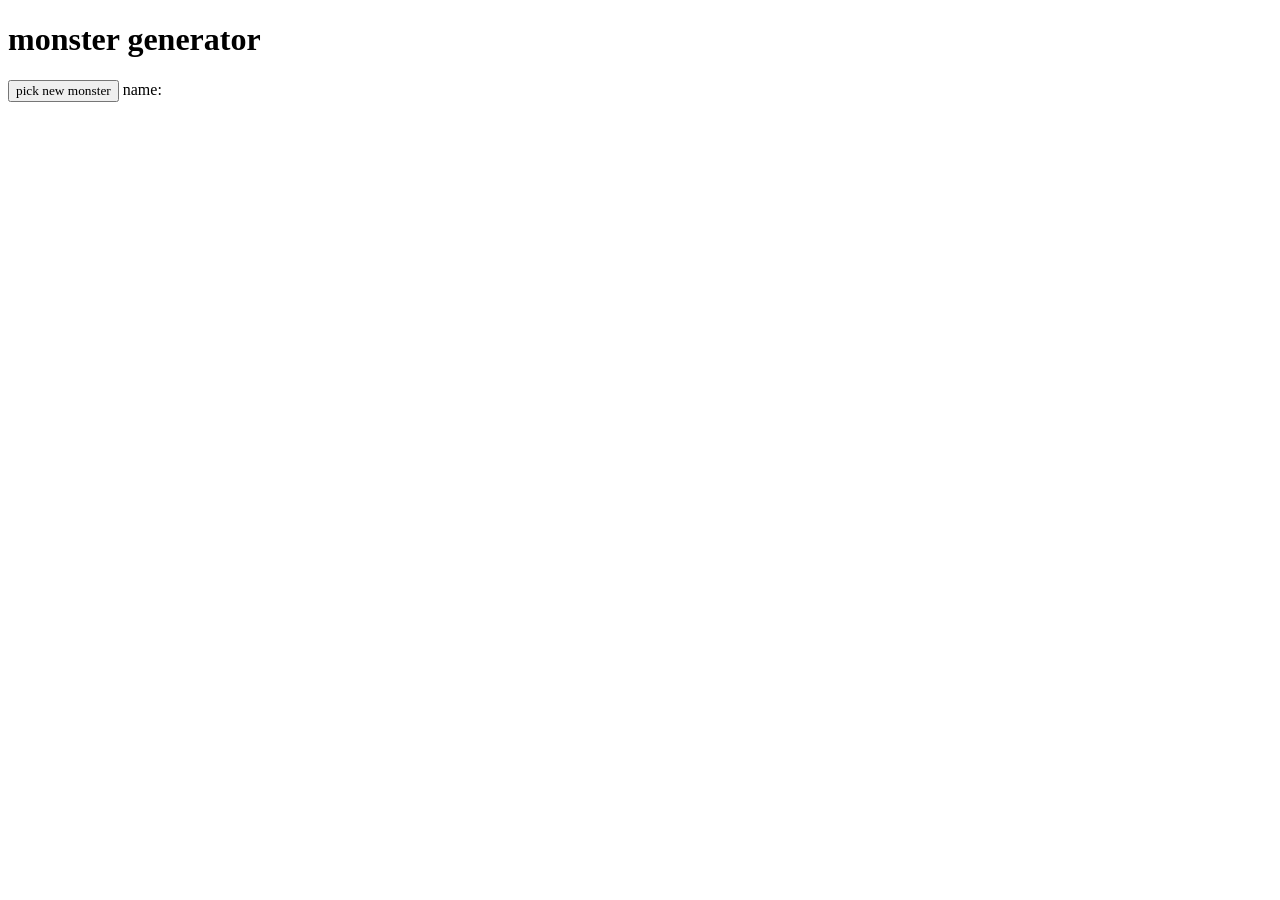
==== index.html @ 547858f8 "prototype for github pages testing" ====
<!DOCTYPE html>
<html>
<head>
<link rel="stylesheet" href="static/styles.css">
</head>

<body>

<h1>monster generator</h1>

<p> 
	<button type="button" id="pickMonster">pick new monster</button> 
	name: <span id="monsterLabel"></span>
</p>

<div id='imgsContainer'>
	<img id="block1" class="monsterImg hidden" src="static/images/template/monster_01.jpg" width=300>
	<img id="block2" class="monsterImg hidden" src="static/images/template/monster_02.jpg" width=300>
	<img id="block3" class="monsterImg hidden" src="static/images/template/monster_03.jpg" height=300>
</div>

</body>

<!-- only run js after html body loaded -->
<script src="static/script.js"></script>


</html>
---- static/styles.css ----
body, button {
	font-family: "comic sans ms";
}
.hidden {display: none;}
.visible {display: block;}
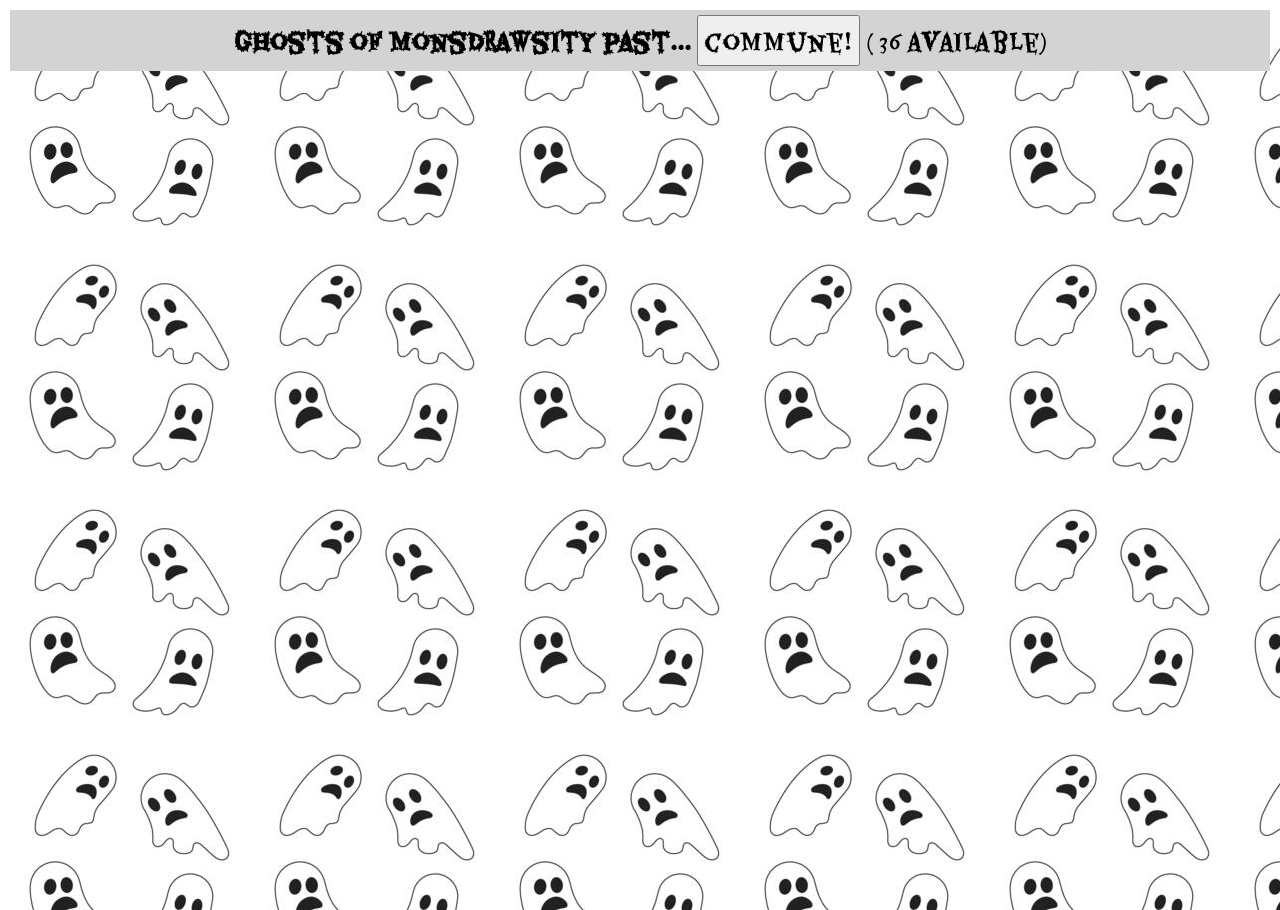
==== commit c03f2fd6: "add more missing git files" ====
--- a/index.html
+++ b/index.html
@@ -1,29 +1,67 @@
 <!DOCTYPE html>
 <html>
-<head>
-<link rel="stylesheet" href="static/styles.css">
-</head>
-
-<body>
-
-<h1>monster generator</h1>
-
-<p> 
-	<button type="button" id="pickMonster">pick new monster</button> 
-	name: <span id="monsterLabel"></span>
-</p>
-
-<div id='imgsContainer'>
-	<img id="block1" class="monsterImg hidden" src="static/images/template/monster_01.jpg" width=300>
-	<img id="block2" class="monsterImg hidden" src="static/images/template/monster_02.jpg" width=300>
-	<img id="block3" class="monsterImg hidden" src="static/images/template/monster_03.jpg" height=300>
-</div>
-
-</body>
-
-<!-- only run js after html body loaded -->
-<script src="static/script.js"></script>
-
-
-</html> 
-
+ <head>
+  <!-- Creepster font -->
+  <link href="https://fonts.googleapis.com" rel="preconnect"/>
+  <link crossorigin="" href="https://fonts.gstatic.com" rel="preconnect"/>
+  <link href="https://fonts.googleapis.com/css2?family=Creepster&amp;family=Eater&amp;display=swap" rel="stylesheet"/>
+  <link href="static/styles.css" rel="stylesheet"/>
+ </head>
+ <body>
+  <p>
+   <b>
+    ghosts of monsDRAWsity past...
+   </b>
+   <button id="pickMonster" type="button">
+    commune!
+   </button>
+   (
+   <span id="numMonsters">
+   </span>
+   available)
+  </p>
+  <!-- DEV USE -->
+  <!-- <p>name: <span id="monsterLabel"></span></p> -->
+  <div id="imgsContainer">
+   <img class="monsterImg hidden" id="monster00" src="static/images/monsters/IMG_2938.jpg"/>
+   <img class="monsterImg hidden" id="monster01" src="static/images/monsters/IMG_2939.jpg"/>
+   <img class="monsterImg hidden" id="monster02" src="static/images/monsters/IMG_2940.jpg"/>
+   <img class="monsterImg hidden" id="monster03" src="static/images/monsters/IMG_2941.jpg"/>
+   <img class="monsterImg hidden" id="monster04" src="static/images/monsters/IMG_2942.jpg"/>
+   <img class="monsterImg hidden" id="monster05" src="static/images/monsters/IMG_2943.jpg"/>
+   <img class="monsterImg hidden" id="monster06" src="static/images/monsters/IMG_2944.jpg"/>
+   <img class="monsterImg hidden" id="monster07" src="static/images/monsters/IMG_2945.jpg"/>
+   <img class="monsterImg hidden" id="monster08" src="static/images/monsters/IMG_2946.jpg"/>
+   <img class="monsterImg hidden" id="monster09" src="static/images/monsters/IMG_2947.jpg"/>
+   <img class="monsterImg hidden" id="monster10" src="static/images/monsters/IMG_2948.jpg"/>
+   <img class="monsterImg hidden" id="monster11" src="static/images/monsters/IMG_2949.jpg"/>
+   <img class="monsterImg hidden" id="monster12" src="static/images/monsters/IMG_2950.jpg"/>
+   <img class="monsterImg hidden" id="monster13" src="static/images/monsters/IMG_2951.jpg"/>
+   <img class="monsterImg hidden" id="monster14" src="static/images/monsters/IMG_2952.jpg"/>
+   <img class="monsterImg hidden" id="monster15" src="static/images/monsters/IMG_2953.jpg"/>
+   <img class="monsterImg hidden" id="monster16" src="static/images/monsters/IMG_2954.jpg"/>
+   <img class="monsterImg hidden" id="monster17" src="static/images/monsters/IMG_2955.jpg"/>
+   <img class="monsterImg hidden" id="monster18" src="static/images/monsters/IMG_2956.jpg"/>
+   <img class="monsterImg hidden" id="monster19" src="static/images/monsters/IMG_2957.jpg"/>
+   <img class="monsterImg hidden" id="monster20" src="static/images/monsters/IMG_2958.jpg"/>
+   <img class="monsterImg hidden" id="monster21" src="static/images/monsters/IMG_2959.jpg"/>
+   <img class="monsterImg hidden" id="monster22" src="static/images/monsters/IMG_2960.jpg"/>
+   <img class="monsterImg hidden" id="monster23" src="static/images/monsters/IMG_2961.jpg"/>
+   <img class="monsterImg hidden" id="monster24" src="static/images/monsters/IMG_2962.jpg"/>
+   <img class="monsterImg hidden" id="monster25" src="static/images/monsters/IMG_2963.jpg"/>
+   <img class="monsterImg hidden" id="monster26" src="static/images/monsters/IMG_2964.jpg"/>
+   <img class="monsterImg hidden" id="monster27" src="static/images/monsters/IMG_2965.jpg"/>
+   <img class="monsterImg hidden" id="monster28" src="static/images/monsters/IMG_2966.jpg"/>
+   <img class="monsterImg hidden" id="monster29" src="static/images/monsters/IMG_2967.jpg"/>
+   <img class="monsterImg hidden" id="monster30" src="static/images/monsters/IMG_2968.jpg"/>
+   <img class="monsterImg hidden" id="monster31" src="static/images/monsters/IMG_2969.jpg"/>
+   <img class="monsterImg hidden" id="monster32" src="static/images/monsters/IMG_2970.jpg"/>
+   <img class="monsterImg hidden" id="monster33" src="static/images/monsters/IMG_2971.jpg"/>
+   <img class="monsterImg hidden" id="monster34" src="static/images/monsters/IMG_2972.jpg"/>
+   <img class="monsterImg hidden" id="monster35" src="static/images/monsters/IMG_2973.jpg"/>
+  </div>
+ </body>
+ <!-- only run js after html body loaded -->
+ <script src="static/script.js">
+ </script>
+</html>
--- a/static/styles.css
+++ b/static/styles.css
@@ -1,6 +1,43 @@
 
 body, button {
-	font-family: "comic sans ms";
+/*	font-family: "comic sans ms";*/
+/*	font-family: "Creepster";*/
+	font-family: "Eater";
+	font-size: 24px;
+	text-align: center;
 }
 .hidden {display: none;}
 .visible {display: block;}
+
+/* make images responsive
+Source - https://stackoverflow.com/a/35345577
+Posted by Victor Zakharov, modified by community. See post 'Timeline' for change history
+Retrieved 2026-08-15, License - CC BY-SA 3.0
+*/
+html, body {
+    width: 100%;
+    height: 100%;
+    margin: 0px;
+    padding: 0px;
+}
+img {
+    padding: 0px;
+    display: block;
+    margin: 0px auto;
+    height: auto;
+    max-width: 80%;
+    max-height: 100vh;
+}
+
+/* other stuff */
+p {
+	margin: 10px;
+	background-color: lightgrey;
+	padding: 5px;
+}
+
+/* background image*/
+body {
+  background-image: url("./images/ghost-bkgd-tile.jpg");
+  background-repeat: repeat-xy;
+}
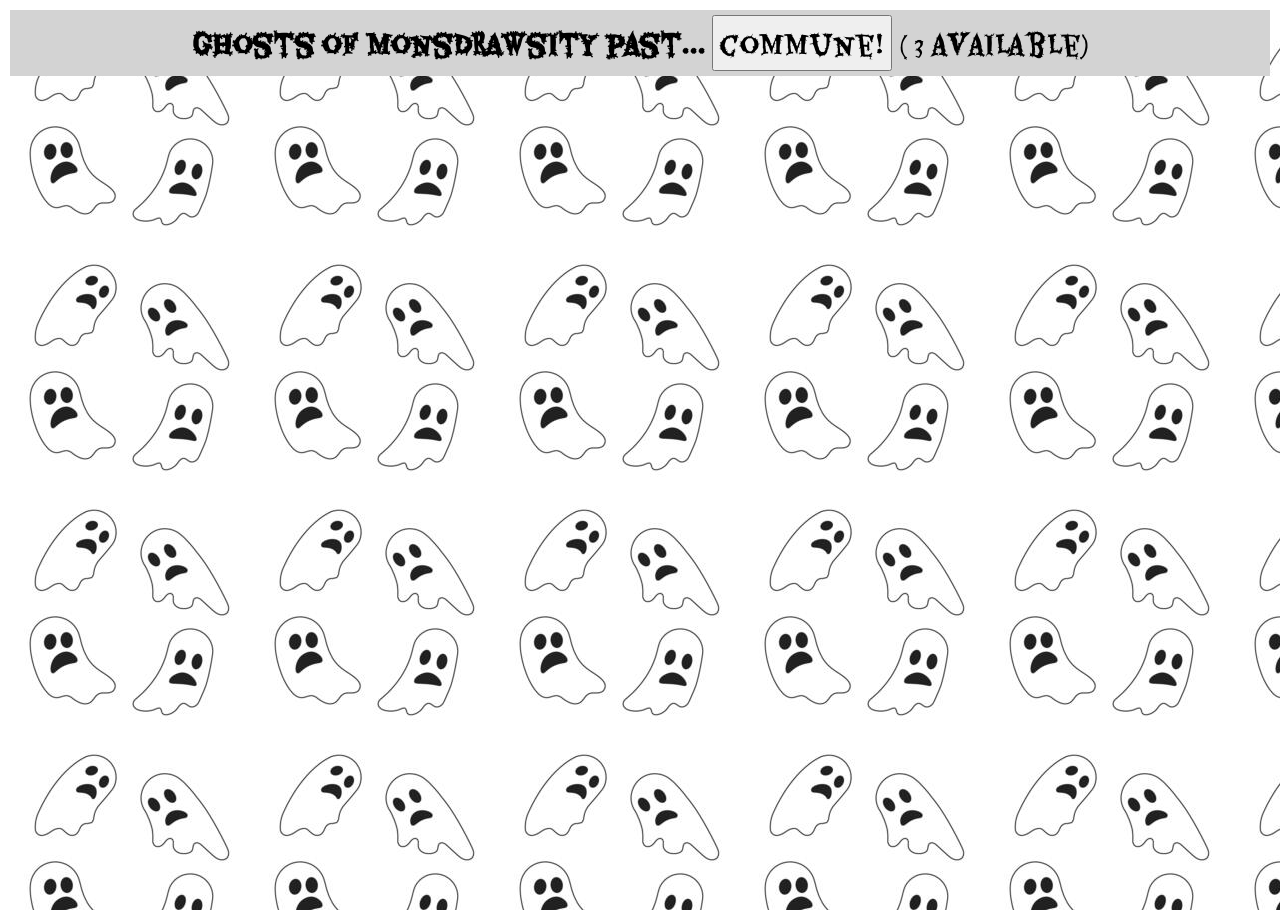
==== commit b42cbaf7: "clean up some code, add more logging for post-deploy troubleshooting" ====
--- a/index.html
+++ b/index.html
@@ -23,45 +23,12 @@
   <!-- DEV USE -->
   <!-- <p>name: <span id="monsterLabel"></span></p> -->
   <div id="imgsContainer">
-   <img class="monsterImg hidden" id="monster00" src="static/images/monsters/IMG_2938.jpg"/>
-   <img class="monsterImg hidden" id="monster01" src="static/images/monsters/IMG_2939.jpg"/>
-   <img class="monsterImg hidden" id="monster02" src="static/images/monsters/IMG_2940.jpg"/>
-   <img class="monsterImg hidden" id="monster03" src="static/images/monsters/IMG_2941.jpg"/>
-   <img class="monsterImg hidden" id="monster04" src="static/images/monsters/IMG_2942.jpg"/>
-   <img class="monsterImg hidden" id="monster05" src="static/images/monsters/IMG_2943.jpg"/>
-   <img class="monsterImg hidden" id="monster06" src="static/images/monsters/IMG_2944.jpg"/>
-   <img class="monsterImg hidden" id="monster07" src="static/images/monsters/IMG_2945.jpg"/>
-   <img class="monsterImg hidden" id="monster08" src="static/images/monsters/IMG_2946.jpg"/>
-   <img class="monsterImg hidden" id="monster09" src="static/images/monsters/IMG_2947.jpg"/>
-   <img class="monsterImg hidden" id="monster10" src="static/images/monsters/IMG_2948.jpg"/>
-   <img class="monsterImg hidden" id="monster11" src="static/images/monsters/IMG_2949.jpg"/>
-   <img class="monsterImg hidden" id="monster12" src="static/images/monsters/IMG_2950.jpg"/>
-   <img class="monsterImg hidden" id="monster13" src="static/images/monsters/IMG_2951.jpg"/>
-   <img class="monsterImg hidden" id="monster14" src="static/images/monsters/IMG_2952.jpg"/>
-   <img class="monsterImg hidden" id="monster15" src="static/images/monsters/IMG_2953.jpg"/>
-   <img class="monsterImg hidden" id="monster16" src="static/images/monsters/IMG_2954.jpg"/>
-   <img class="monsterImg hidden" id="monster17" src="static/images/monsters/IMG_2955.jpg"/>
-   <img class="monsterImg hidden" id="monster18" src="static/images/monsters/IMG_2956.jpg"/>
-   <img class="monsterImg hidden" id="monster19" src="static/images/monsters/IMG_2957.jpg"/>
-   <img class="monsterImg hidden" id="monster20" src="static/images/monsters/IMG_2958.jpg"/>
-   <img class="monsterImg hidden" id="monster21" src="static/images/monsters/IMG_2959.jpg"/>
-   <img class="monsterImg hidden" id="monster22" src="static/images/monsters/IMG_2960.jpg"/>
-   <img class="monsterImg hidden" id="monster23" src="static/images/monsters/IMG_2961.jpg"/>
-   <img class="monsterImg hidden" id="monster24" src="static/images/monsters/IMG_2962.jpg"/>
-   <img class="monsterImg hidden" id="monster25" src="static/images/monsters/IMG_2963.jpg"/>
-   <img class="monsterImg hidden" id="monster26" src="static/images/monsters/IMG_2964.jpg"/>
-   <img class="monsterImg hidden" id="monster27" src="static/images/monsters/IMG_2965.jpg"/>
-   <img class="monsterImg hidden" id="monster28" src="static/images/monsters/IMG_2966.jpg"/>
-   <img class="monsterImg hidden" id="monster29" src="static/images/monsters/IMG_2967.jpg"/>
-   <img class="monsterImg hidden" id="monster30" src="static/images/monsters/IMG_2968.jpg"/>
-   <img class="monsterImg hidden" id="monster31" src="static/images/monsters/IMG_2969.jpg"/>
-   <img class="monsterImg hidden" id="monster32" src="static/images/monsters/IMG_2970.jpg"/>
-   <img class="monsterImg hidden" id="monster33" src="static/images/monsters/IMG_2971.jpg"/>
-   <img class="monsterImg hidden" id="monster34" src="static/images/monsters/IMG_2972.jpg"/>
-   <img class="monsterImg hidden" id="monster35" src="static/images/monsters/IMG_2973.jpg"/>
+   <img class="monsterImg hidden" id="monster00" src="static/images/monsters/placeholder/placeholder_1.jpg"/>
+   <img class="monsterImg hidden" id="monster01" src="static/images/monsters/placeholder/placeholder_2.jpg"/>
+   <img class="monsterImg hidden" id="monster02" src="static/images/monsters/placeholder/placeholder_3.jpg"/>
   </div>
+  <!-- only run js after html body loaded -->
+  <script src="static/script.js">
+  </script>
  </body>
- <!-- only run js after html body loaded -->
- <script src="static/script.js">
- </script>
 </html>
--- a/static/styles.css
+++ b/static/styles.css
@@ -3,7 +3,7 @@
 /*	font-family: "comic sans ms";*/
 /*	font-family: "Creepster";*/
 	font-family: "Eater";
-	font-size: 24px;
+	font-size: 3vh;
 	text-align: center;
 }
 .hidden {display: none;}
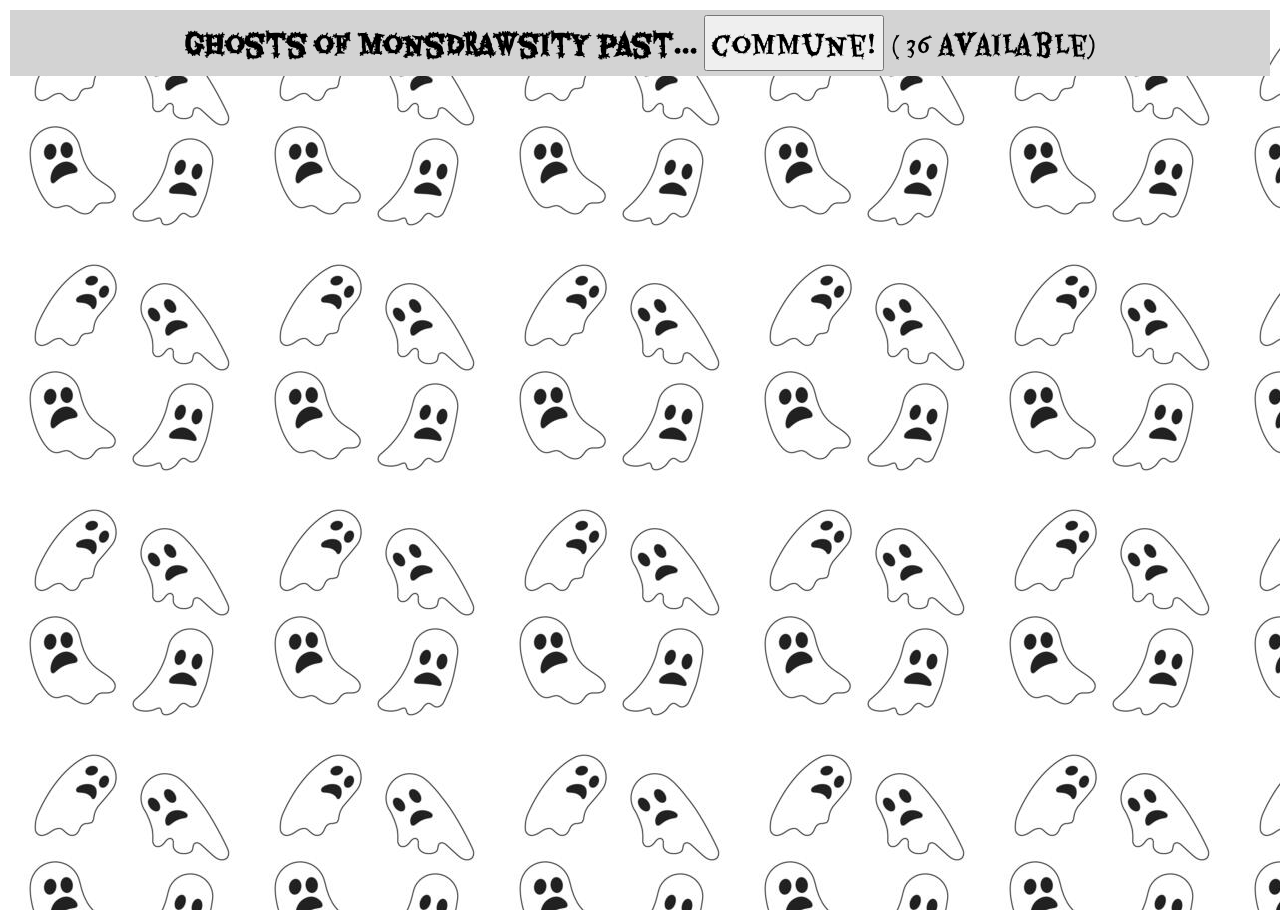
==== commit d7ae9375: "switch back to real drawing files" ====
--- a/index.html
+++ b/index.html
@@ -23,9 +23,42 @@
   <!-- DEV USE -->
   <!-- <p>name: <span id="monsterLabel"></span></p> -->
   <div id="imgsContainer">
-   <img class="monsterImg hidden" id="monster00" src="static/images/monsters/placeholder/placeholder_1.jpg"/>
-   <img class="monsterImg hidden" id="monster01" src="static/images/monsters/placeholder/placeholder_2.jpg"/>
-   <img class="monsterImg hidden" id="monster02" src="static/images/monsters/placeholder/placeholder_3.jpg"/>
+   <img class="monsterImg hidden" id="monster00" src="static/images/monsters/IMG_2938.jpg"/>
+   <img class="monsterImg hidden" id="monster01" src="static/images/monsters/IMG_2939.jpg"/>
+   <img class="monsterImg hidden" id="monster02" src="static/images/monsters/IMG_2940.jpg"/>
+   <img class="monsterImg hidden" id="monster03" src="static/images/monsters/IMG_2941.jpg"/>
+   <img class="monsterImg hidden" id="monster04" src="static/images/monsters/IMG_2942.jpg"/>
+   <img class="monsterImg hidden" id="monster05" src="static/images/monsters/IMG_2943.jpg"/>
+   <img class="monsterImg hidden" id="monster06" src="static/images/monsters/IMG_2944.jpg"/>
+   <img class="monsterImg hidden" id="monster07" src="static/images/monsters/IMG_2945.jpg"/>
+   <img class="monsterImg hidden" id="monster08" src="static/images/monsters/IMG_2946.jpg"/>
+   <img class="monsterImg hidden" id="monster09" src="static/images/monsters/IMG_2947.jpg"/>
+   <img class="monsterImg hidden" id="monster10" src="static/images/monsters/IMG_2948.jpg"/>
+   <img class="monsterImg hidden" id="monster11" src="static/images/monsters/IMG_2949.jpg"/>
+   <img class="monsterImg hidden" id="monster12" src="static/images/monsters/IMG_2950.jpg"/>
+   <img class="monsterImg hidden" id="monster13" src="static/images/monsters/IMG_2951.jpg"/>
+   <img class="monsterImg hidden" id="monster14" src="static/images/monsters/IMG_2952.jpg"/>
+   <img class="monsterImg hidden" id="monster15" src="static/images/monsters/IMG_2953.jpg"/>
+   <img class="monsterImg hidden" id="monster16" src="static/images/monsters/IMG_2954.jpg"/>
+   <img class="monsterImg hidden" id="monster17" src="static/images/monsters/IMG_2955.jpg"/>
+   <img class="monsterImg hidden" id="monster18" src="static/images/monsters/IMG_2956.jpg"/>
+   <img class="monsterImg hidden" id="monster19" src="static/images/monsters/IMG_2957.jpg"/>
+   <img class="monsterImg hidden" id="monster20" src="static/images/monsters/IMG_2958.jpg"/>
+   <img class="monsterImg hidden" id="monster21" src="static/images/monsters/IMG_2959.jpg"/>
+   <img class="monsterImg hidden" id="monster22" src="static/images/monsters/IMG_2960.jpg"/>
+   <img class="monsterImg hidden" id="monster23" src="static/images/monsters/IMG_2961.jpg"/>
+   <img class="monsterImg hidden" id="monster24" src="static/images/monsters/IMG_2962.jpg"/>
+   <img class="monsterImg hidden" id="monster25" src="static/images/monsters/IMG_2963.jpg"/>
+   <img class="monsterImg hidden" id="monster26" src="static/images/monsters/IMG_2964.jpg"/>
+   <img class="monsterImg hidden" id="monster27" src="static/images/monsters/IMG_2965.jpg"/>
+   <img class="monsterImg hidden" id="monster28" src="static/images/monsters/IMG_2966.jpg"/>
+   <img class="monsterImg hidden" id="monster29" src="static/images/monsters/IMG_2967.jpg"/>
+   <img class="monsterImg hidden" id="monster30" src="static/images/monsters/IMG_2968.jpg"/>
+   <img class="monsterImg hidden" id="monster31" src="static/images/monsters/IMG_2969.jpg"/>
+   <img class="monsterImg hidden" id="monster32" src="static/images/monsters/IMG_2970.jpg"/>
+   <img class="monsterImg hidden" id="monster33" src="static/images/monsters/IMG_2971.jpg"/>
+   <img class="monsterImg hidden" id="monster34" src="static/images/monsters/IMG_2972.jpg"/>
+   <img class="monsterImg hidden" id="monster35" src="static/images/monsters/IMG_2973.jpg"/>
   </div>
   <!-- only run js after html body loaded -->
   <script src="static/script.js">
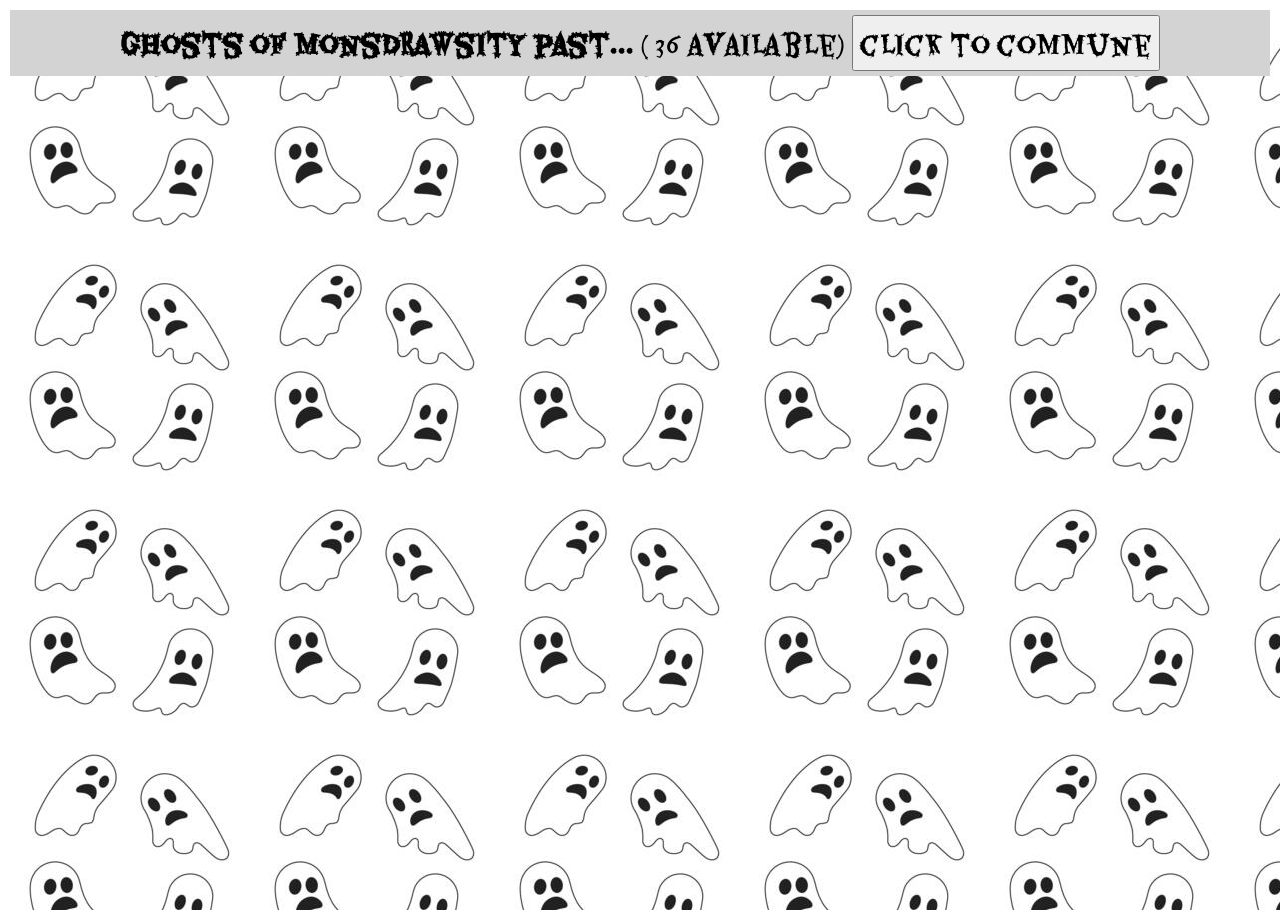
==== commit f7ac75d4: "change wording in HTML" ====
--- a/index.html
+++ b/index.html
@@ -12,13 +12,13 @@
    <b>
     ghosts of monsDRAWsity past...
    </b>
-   <button id="pickMonster" type="button">
-    commune!
-   </button>
    (
    <span id="numMonsters">
    </span>
    available)
+   <button id="pickMonster" type="button">
+    click to commune
+   </button>
   </p>
   <!-- DEV USE -->
   <!-- <p>name: <span id="monsterLabel"></span></p> -->
